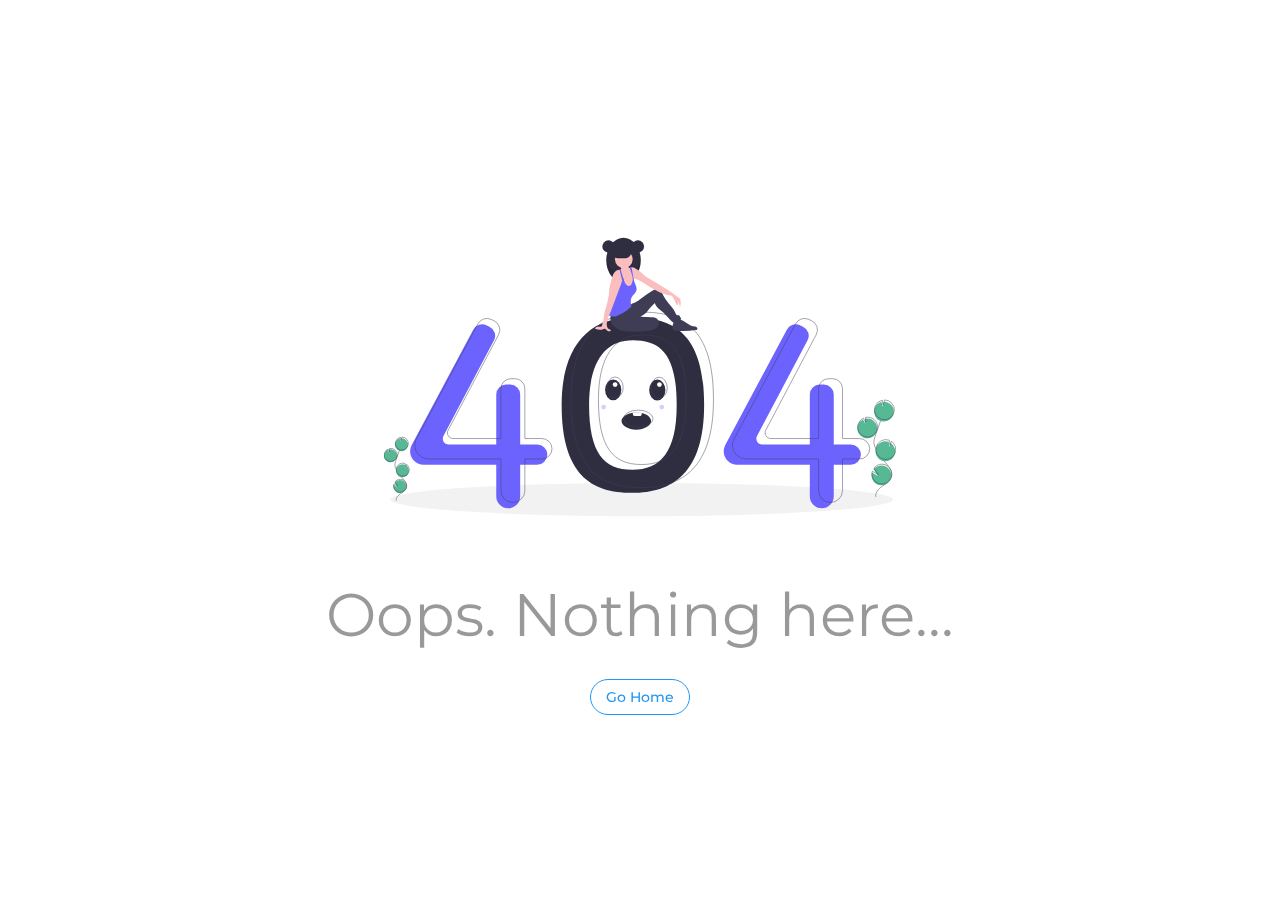
==== index.html @ 1bbe3aa3 "v1.1" ====
<!DOCTYPE html><html><head><base href=/ ><title>BookKay</title><meta charset=utf-8><meta name=description content="App where writers can write and publish their books to our platform, and readers can then purchase and read these books, all while using our innovative and immersive features."><meta name=format-detection content="telephone=no"><meta name=msapplication-tap-highlight content=no><meta name=viewport content="user-scalable=no,initial-scale=1,maximum-scale=1,minimum-scale=1,width=device-width"><link rel=icon type=image/png sizes=128x128 href=icons/favicon-128x128.png><link rel=icon type=image/png sizes=96x96 href=icons/favicon-96x96.png><link rel=icon type=image/png sizes=32x32 href=icons/favicon-32x32.png><link rel=icon type=image/png sizes=16x16 href=icons/favicon-16x16.png><link rel=icon type=image/ico href=favicon.ico><script defer src=/js/vendor.5813eb83.js></script><script defer src=/js/app.ad4af504.js></script><link href=/css/vendor.f512060c.css rel=stylesheet><link href=/css/app.4118757f.css rel=stylesheet></head><body><div id=q-app></div></body></html>
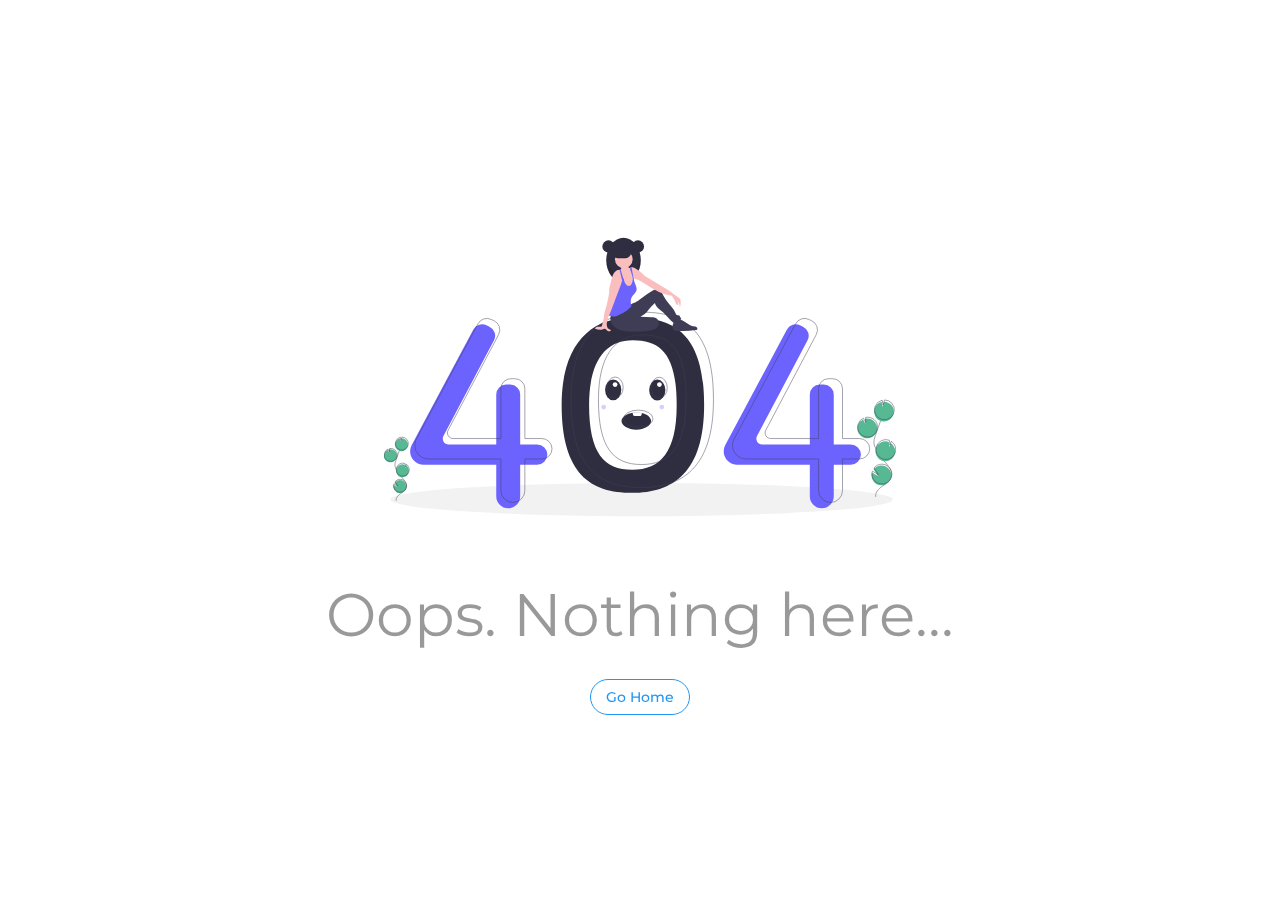
==== commit bb88ec32: "v1.1" ====
--- a/index.html
+++ b/index.html
@@ -1 +1 @@
-<!DOCTYPE html><html><head><base href=/ ><title>BookKay</title><meta charset=utf-8><meta name=description content="App where writers can write and publish their books to our platform, and readers can then purchase and read these books, all while using our innovative and immersive features."><meta name=format-detection content="telephone=no"><meta name=msapplication-tap-highlight content=no><meta name=viewport content="user-scalable=no,initial-scale=1,maximum-scale=1,minimum-scale=1,width=device-width"><link rel=icon type=image/png sizes=128x128 href=icons/favicon-128x128.png><link rel=icon type=image/png sizes=96x96 href=icons/favicon-96x96.png><link rel=icon type=image/png sizes=32x32 href=icons/favicon-32x32.png><link rel=icon type=image/png sizes=16x16 href=icons/favicon-16x16.png><link rel=icon type=image/ico href=favicon.ico><script defer src=/js/vendor.5813eb83.js></script><script defer src=/js/app.ad4af504.js></script><link href=/css/vendor.f512060c.css rel=stylesheet><link href=/css/app.4118757f.css rel=stylesheet></head><body><div id=q-app></div></body></html>+<!DOCTYPE html><html><head><base href=/ ><title>BookKay</title><meta charset=utf-8><meta name=description content="App where writers can write and publish their books to our platform, and readers can then purchase and read these books, all while using our innovative and immersive features."><meta name=format-detection content="telephone=no"><meta name=msapplication-tap-highlight content=no><meta name=viewport content="user-scalable=no,initial-scale=1,maximum-scale=1,minimum-scale=1,width=device-width"><link rel=icon type=image/png sizes=128x128 href=icons/favicon-128x128.png><link rel=icon type=image/png sizes=96x96 href=icons/favicon-96x96.png><link rel=icon type=image/png sizes=32x32 href=icons/favicon-32x32.png><link rel=icon type=image/png sizes=16x16 href=icons/favicon-16x16.png><link rel=icon type=image/ico href=favicon.ico><script defer src=/js/vendor.5813eb83.js></script><script defer src=/js/app.cf8ccf3a.js></script><link href=/css/vendor.f512060c.css rel=stylesheet><link href=/css/app.4118757f.css rel=stylesheet></head><body><div id=q-app></div></body></html>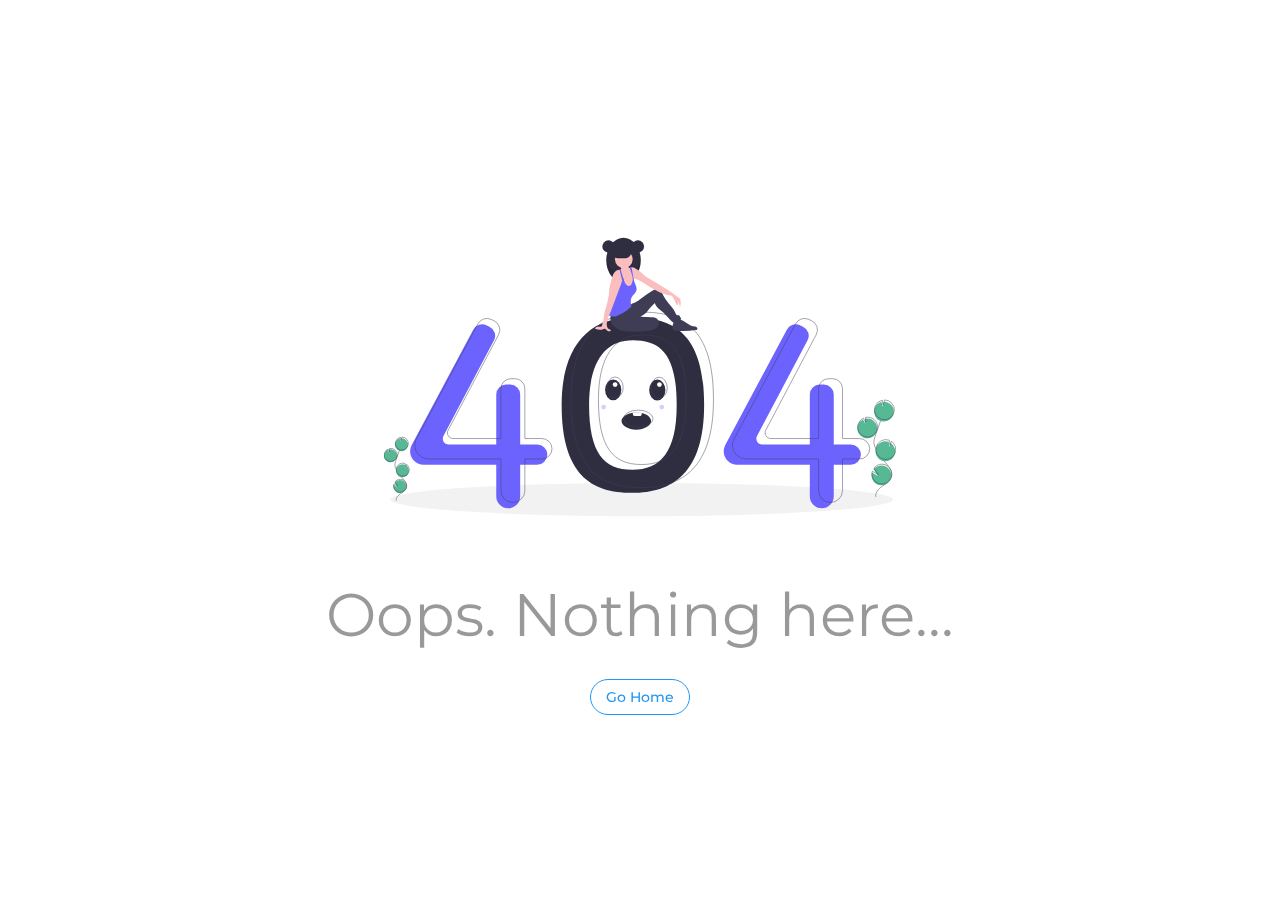
==== commit 41fb86c9: "Patch v1.11" ====
--- a/index.html
+++ b/index.html
@@ -1 +1 @@
-<!DOCTYPE html><html><head><base href=/ ><title>BookKay</title><meta charset=utf-8><meta name=description content="App where writers can write and publish their books to our platform, and readers can then purchase and read these books, all while using our innovative and immersive features."><meta name=format-detection content="telephone=no"><meta name=msapplication-tap-highlight content=no><meta name=viewport content="user-scalable=no,initial-scale=1,maximum-scale=1,minimum-scale=1,width=device-width"><link rel=icon type=image/png sizes=128x128 href=icons/favicon-128x128.png><link rel=icon type=image/png sizes=96x96 href=icons/favicon-96x96.png><link rel=icon type=image/png sizes=32x32 href=icons/favicon-32x32.png><link rel=icon type=image/png sizes=16x16 href=icons/favicon-16x16.png><link rel=icon type=image/ico href=favicon.ico><script defer src=/js/vendor.5813eb83.js></script><script defer src=/js/app.cf8ccf3a.js></script><link href=/css/vendor.f512060c.css rel=stylesheet><link href=/css/app.4118757f.css rel=stylesheet></head><body><div id=q-app></div></body></html>+<!DOCTYPE html><html><head><base href=/ ><title>BookKay</title><meta charset=utf-8><meta name=description content="App where writers can write and publish their books to our platform, and readers can then purchase and read these books, all while using our innovative and immersive features."><meta name=format-detection content="telephone=no"><meta name=msapplication-tap-highlight content=no><meta name=viewport content="user-scalable=no,initial-scale=1,maximum-scale=1,minimum-scale=1,width=device-width"><link rel=icon type=image/png sizes=128x128 href=icons/favicon-128x128.png><link rel=icon type=image/png sizes=96x96 href=icons/favicon-96x96.png><link rel=icon type=image/png sizes=32x32 href=icons/favicon-32x32.png><link rel=icon type=image/png sizes=16x16 href=icons/favicon-16x16.png><link rel=icon type=image/ico href=favicon.ico><script defer src=/js/vendor.5813eb83.js></script><script defer src=/js/app.b061eda6.js></script><link href=/css/vendor.f512060c.css rel=stylesheet><link href=/css/app.4118757f.css rel=stylesheet></head><body><div id=q-app></div></body></html>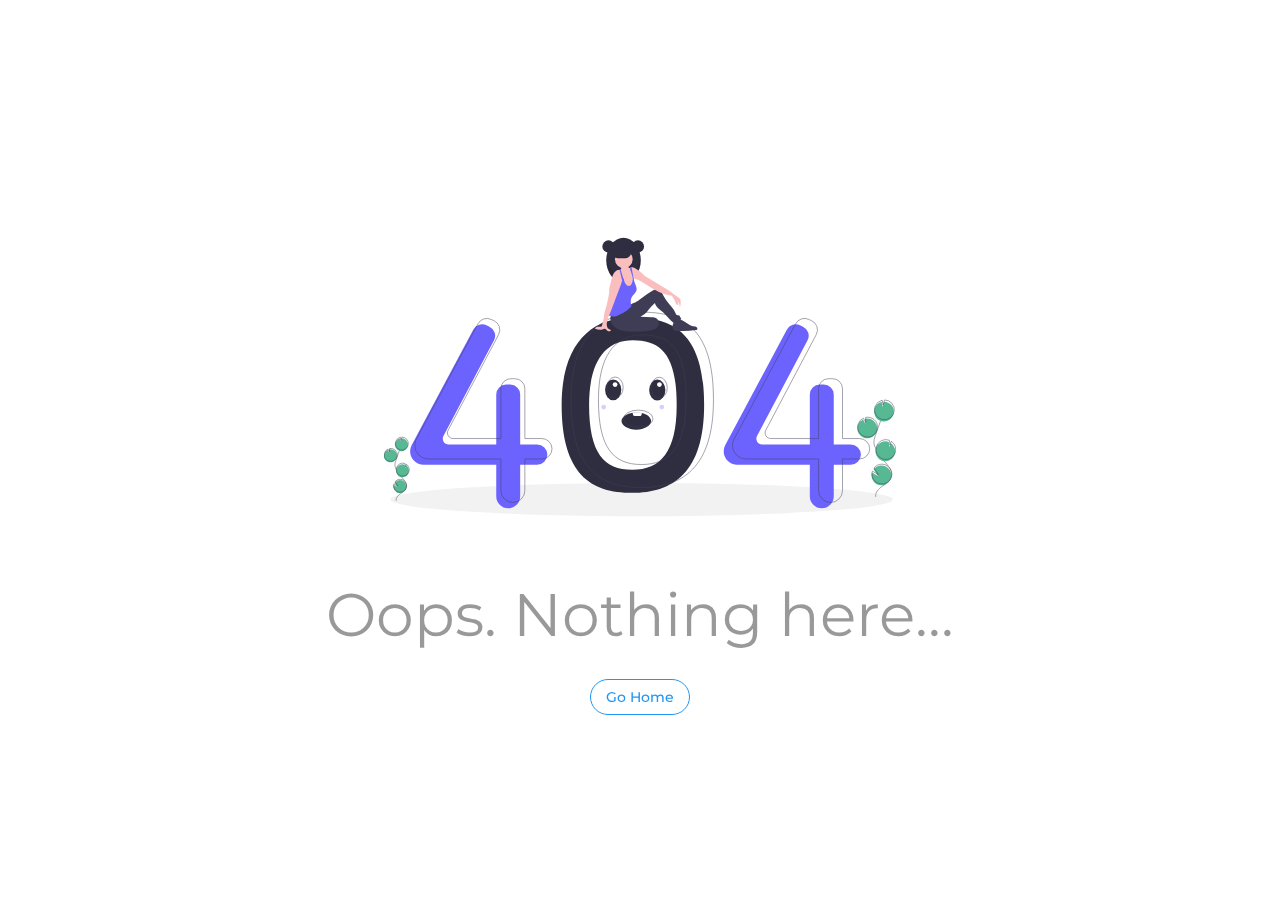
==== commit 4fb1befb: "v1.2 Fixed genre api path" ====
--- a/index.html
+++ b/index.html
@@ -1 +1 @@
-<!DOCTYPE html><html><head><base href=/ ><title>BookKay</title><meta charset=utf-8><meta name=description content="App where writers can write and publish their books to our platform, and readers can then purchase and read these books, all while using our innovative and immersive features."><meta name=format-detection content="telephone=no"><meta name=msapplication-tap-highlight content=no><meta name=viewport content="user-scalable=no,initial-scale=1,maximum-scale=1,minimum-scale=1,width=device-width"><link rel=icon type=image/png sizes=128x128 href=icons/favicon-128x128.png><link rel=icon type=image/png sizes=96x96 href=icons/favicon-96x96.png><link rel=icon type=image/png sizes=32x32 href=icons/favicon-32x32.png><link rel=icon type=image/png sizes=16x16 href=icons/favicon-16x16.png><link rel=icon type=image/ico href=favicon.ico><script defer src=/js/vendor.5813eb83.js></script><script defer src=/js/app.b061eda6.js></script><link href=/css/vendor.f512060c.css rel=stylesheet><link href=/css/app.4118757f.css rel=stylesheet></head><body><div id=q-app></div></body></html>+<!DOCTYPE html><html><head><base href=/ ><title>BookKay</title><meta charset=utf-8><meta name=description content="App where writers can write and publish their books to our platform, and readers can then purchase and read these books, all while using our innovative and immersive features."><meta name=format-detection content="telephone=no"><meta name=msapplication-tap-highlight content=no><meta name=viewport content="user-scalable=no,initial-scale=1,maximum-scale=1,minimum-scale=1,width=device-width"><link rel=icon type=image/png sizes=128x128 href=icons/favicon-128x128.png><link rel=icon type=image/png sizes=96x96 href=icons/favicon-96x96.png><link rel=icon type=image/png sizes=32x32 href=icons/favicon-32x32.png><link rel=icon type=image/png sizes=16x16 href=icons/favicon-16x16.png><link rel=icon type=image/ico href=favicon.ico><script defer src=/js/vendor.6178e25d.js></script><script defer src=/js/app.497a865b.js></script><link href=/css/vendor.fbc30921.css rel=stylesheet><link href=/css/app.a01140ba.css rel=stylesheet></head><body><div id=q-app></div></body></html>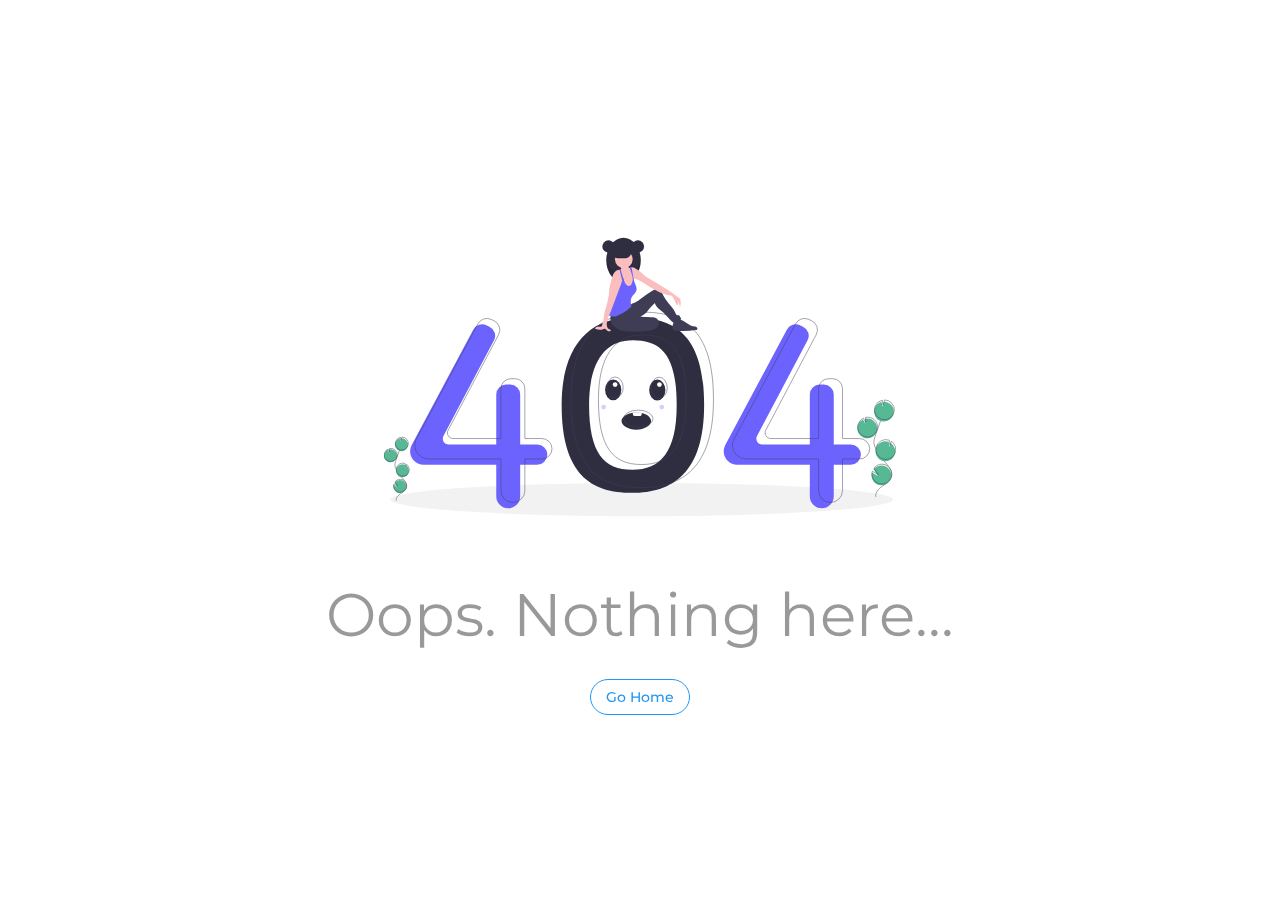
==== commit fbe7a01c: "Fixed genre path" ====
--- a/index.html
+++ b/index.html
@@ -1 +1 @@
-<!DOCTYPE html><html><head><base href=/ ><title>BookKay</title><meta charset=utf-8><meta name=description content="App where writers can write and publish their books to our platform, and readers can then purchase and read these books, all while using our innovative and immersive features."><meta name=format-detection content="telephone=no"><meta name=msapplication-tap-highlight content=no><meta name=viewport content="user-scalable=no,initial-scale=1,maximum-scale=1,minimum-scale=1,width=device-width"><link rel=icon type=image/png sizes=128x128 href=icons/favicon-128x128.png><link rel=icon type=image/png sizes=96x96 href=icons/favicon-96x96.png><link rel=icon type=image/png sizes=32x32 href=icons/favicon-32x32.png><link rel=icon type=image/png sizes=16x16 href=icons/favicon-16x16.png><link rel=icon type=image/ico href=favicon.ico><script defer src=/js/vendor.6178e25d.js></script><script defer src=/js/app.497a865b.js></script><link href=/css/vendor.fbc30921.css rel=stylesheet><link href=/css/app.a01140ba.css rel=stylesheet></head><body><div id=q-app></div></body></html>+<!DOCTYPE html><html><head><base href=/ ><title>BookKay</title><meta charset=utf-8><meta name=description content="App where writers can write and publish their books to our platform, and readers can then purchase and read these books, all while using our innovative and immersive features."><meta name=format-detection content="telephone=no"><meta name=msapplication-tap-highlight content=no><meta name=viewport content="user-scalable=no,initial-scale=1,maximum-scale=1,minimum-scale=1,width=device-width"><link rel=icon type=image/png sizes=128x128 href=icons/favicon-128x128.png><link rel=icon type=image/png sizes=96x96 href=icons/favicon-96x96.png><link rel=icon type=image/png sizes=32x32 href=icons/favicon-32x32.png><link rel=icon type=image/png sizes=16x16 href=icons/favicon-16x16.png><link rel=icon type=image/ico href=favicon.ico><script defer src=/js/vendor.6178e25d.js></script><script defer src=/js/app.5ec80ae7.js></script><link href=/css/vendor.fbc30921.css rel=stylesheet><link href=/css/app.a01140ba.css rel=stylesheet></head><body><div id=q-app></div></body></html>